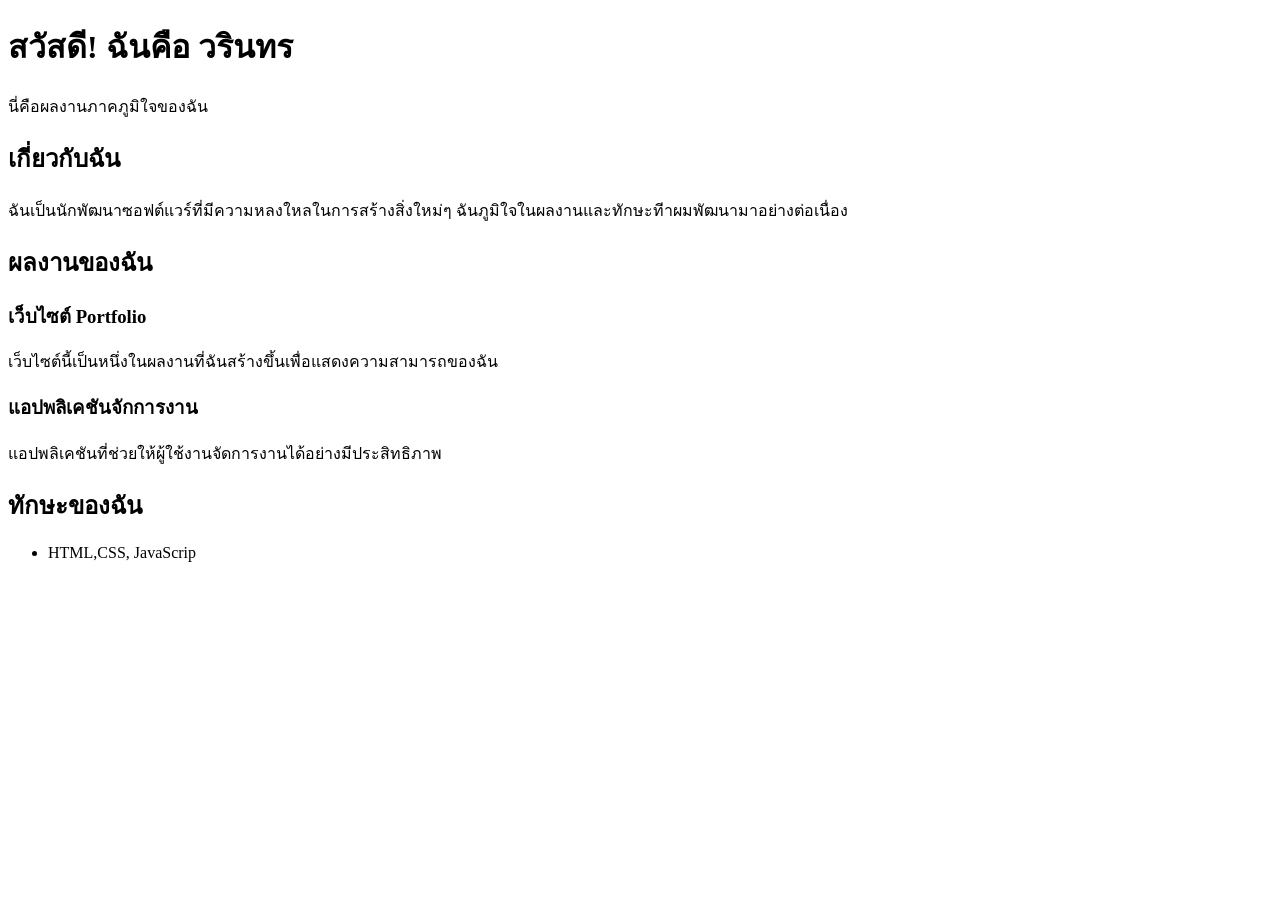
==== index.html @ ca78aa0b "Create index.html" ====
<!DOCTYPE html>
<html lang="th">
<head>
    <meta charset="UTF-8">
    <meta mame="viewport"content="width=device-width,initial-scale=1.0">
    <meta mame="description"content="เว็บไซต์แสดงผลงานและทุกษะของ วรินทร">
    <title>ความภาคภูมิใจของ วรินทร</title>
    <link rel="stylesheet" href="style.css">  
</head>
<body>
    <header>
        <h1>สวัสดี! ฉันคือ วรินทร</h1>
        <p>นี่คือผลงานภาคภูมิใจของฉัน</p> 
    </header>  

  <section id="about">
      <h2>เกี่ยวกับฉัน</h2>
      <p>ฉันเป็นนักพัฒนาซอฟต์แวร์ที่มีความหลงใหลในการสร้างสิ่งใหม่ๆ ฉันภูมิใจในผลงานและทักษะทีาผมพัฒนามาอย่างต่อเนื่อง</p>
  </section>

  <section id="projects">
      <h2>ผลงานของฉัน</h2>
      <div class="project">
          <h3>เว็บไซต์ Portfolio</h3>
          <p>เว็บไซต์นี้เป็นหนึ่งในผลงานที่ฉันสร้างขึ้นเพื่อแสดงความสามารถของฉัน</p>
      </div>
      <div class="project">
          <h3>แอปพลิเคชันจักการงาน</h3>
        <p>แอปพลิเคชันที่ช่วยให้ผู้ใช้งานจัดการงานได้อย่างมีประสิทธิภาพ</p>
 </div> 
  </section>   

<section in="skills">
  <h2>ทักษะของฉัน</h2>
  <ul>
    <li>HTML,CSS, JavaScrip</li>
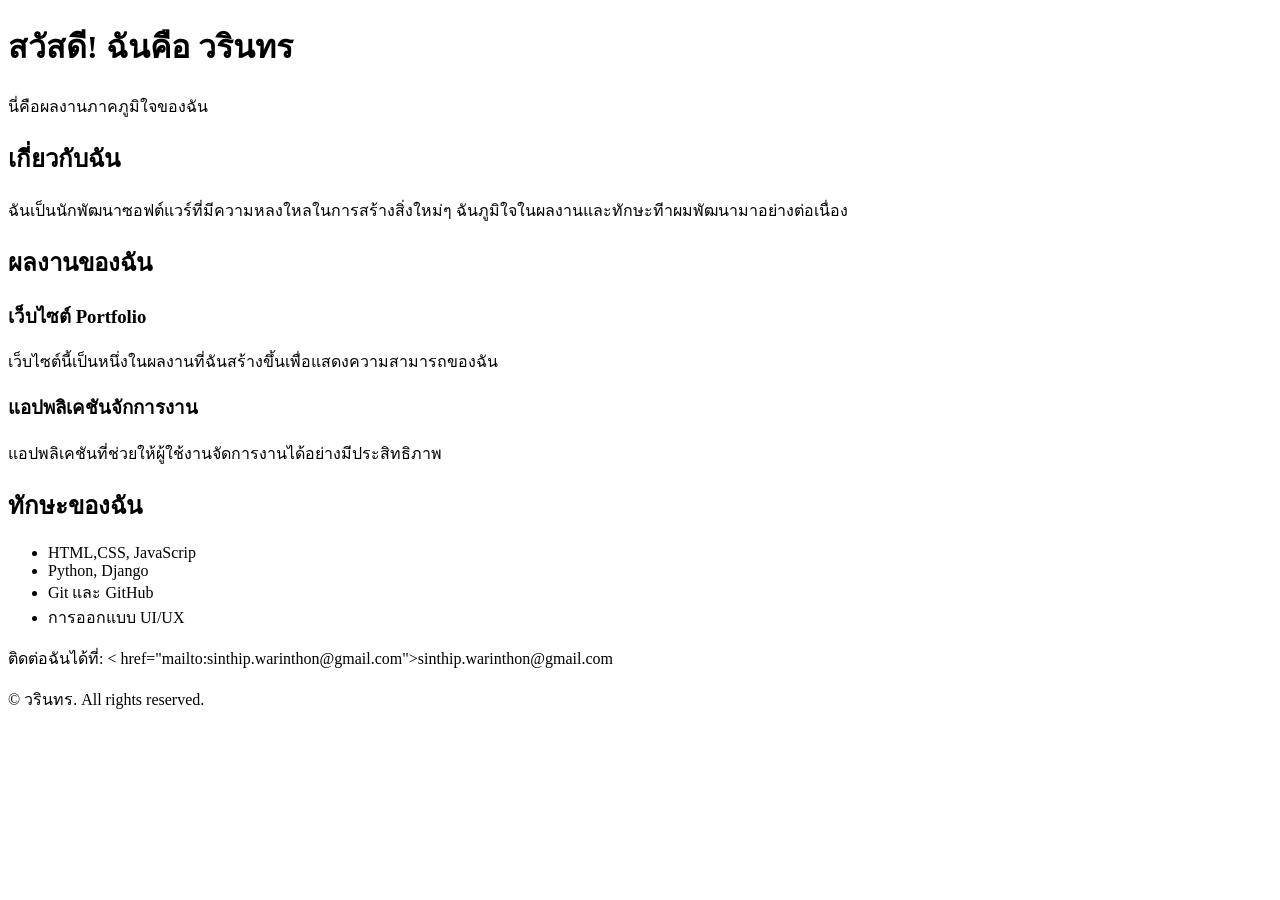
==== commit 58501b4f: "Update index.html" ====
--- a/index.html
+++ b/index.html
@@ -34,6 +34,17 @@
   <h2>ทักษะของฉัน</h2>
   <ul>
     <li>HTML,CSS, JavaScrip</li>
+    <li>Python, Django</li>
+    <li>Git และ GitHub</li>  
+    <li>การออกแบบ UI/UX</li>
+  </ul>
+</section>    
 
+</footer>
+   <p>ติดต่อฉันได้ที่: < href="mailto:sinthip.warinthon@gmail.com">sinthip.warinthon@gmail.com</a></p>
+   <p>&copy; <span id="year"></span> วรินทร. All rights reserved.</p>
+</footer>
 
-    
+<scrip src="script.js"></scrip>
+</body>
+</html>    
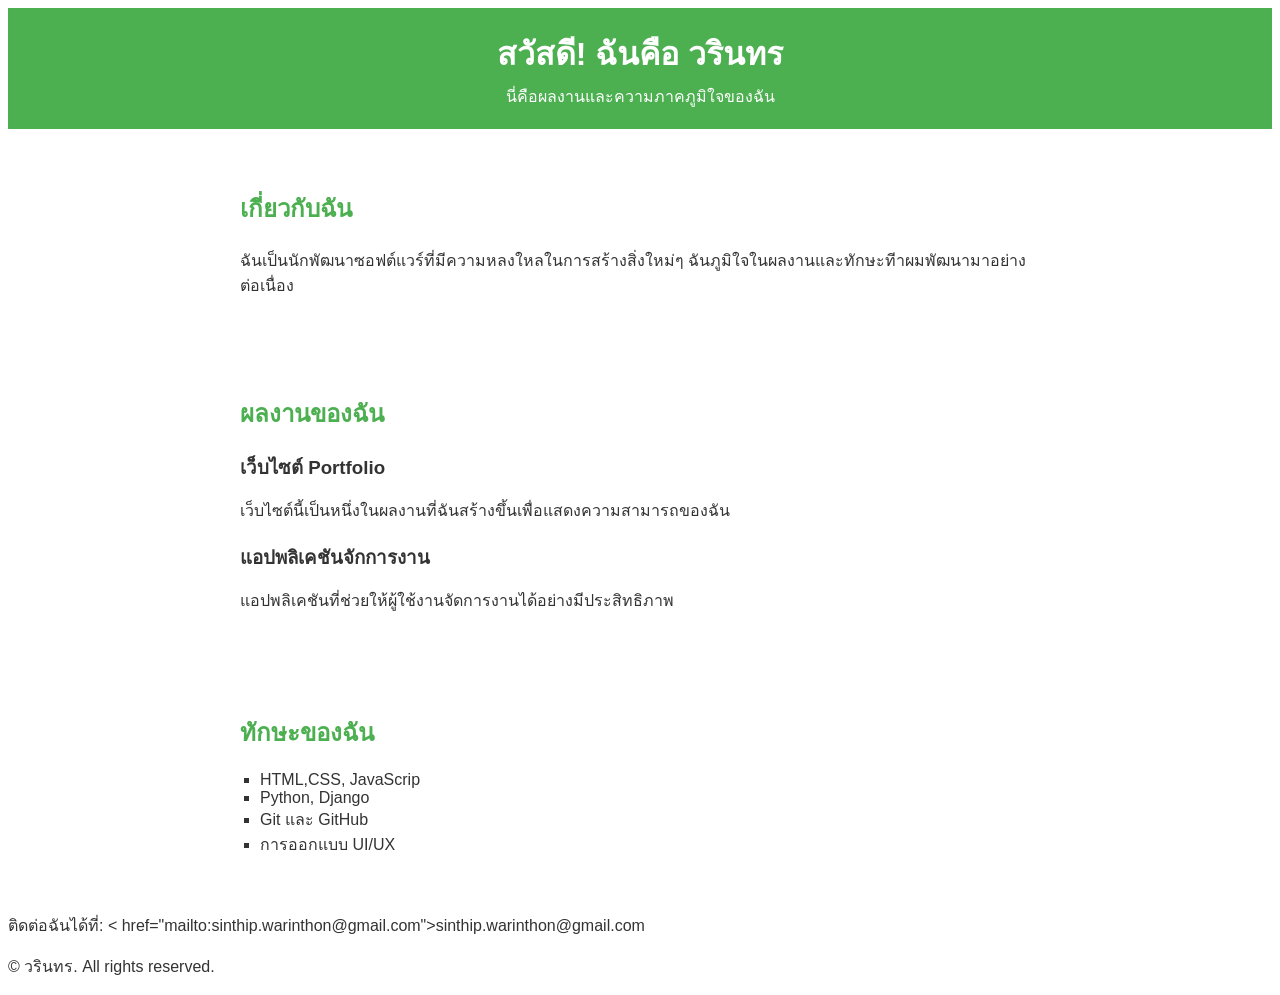
==== commit 844f82ee: "Update index.html" ====
--- a/index.html
+++ b/index.html
@@ -10,7 +10,7 @@
 <body>
     <header>
         <h1>สวัสดี! ฉันคือ วรินทร</h1>
-        <p>นี่คือผลงานภาคภูมิใจของฉัน</p> 
+        <p>นี่คือผลงานและความภาคภูมิใจของฉัน</p> 
     </header>  
 
   <section id="about">
--- a/style.css
+++ b/style.css
@@ -0,0 +1,54 @@
+body {
+    font-family: Arial, sans-serif;
+    line-height: 1.6
+    margin: 0;
+    padding: 0;
+    backgroud-color: #f4f4f4;
+    color: #333;
+}
+header {
+  background: #4CAF50;
+  color: white;
+  padding: 20px 0;
+  text-align: center;
+}
+
+header h1 {
+  margin: 0;
+}
+
+header p {
+    margin: 5px 0 0;
+}
+
+section {
+    padding: 20px;
+    margin: 20px auto;
+    max-width: 800px;
+    background: white;
+    border-radius: 8px;
+    box-shadius: 0 0 10px rgba(0, 0, 0, 0.1);
+}
+h2 {
+  color: #4CAF50;
+}
+.project {
+  margin-bottom: 20px;
+}
+.project h3 {
+  margin: 0 0 10px;
+  color: #333;
+}
+ul {
+  list-style-type: square;
+  padding-left: 20px;
+}
+footer }
+  text-align: center;
+  padding: 10px 0;
+  background: #333;
+  color: white;
+  margin-top: 20px;
+}
+  
+   
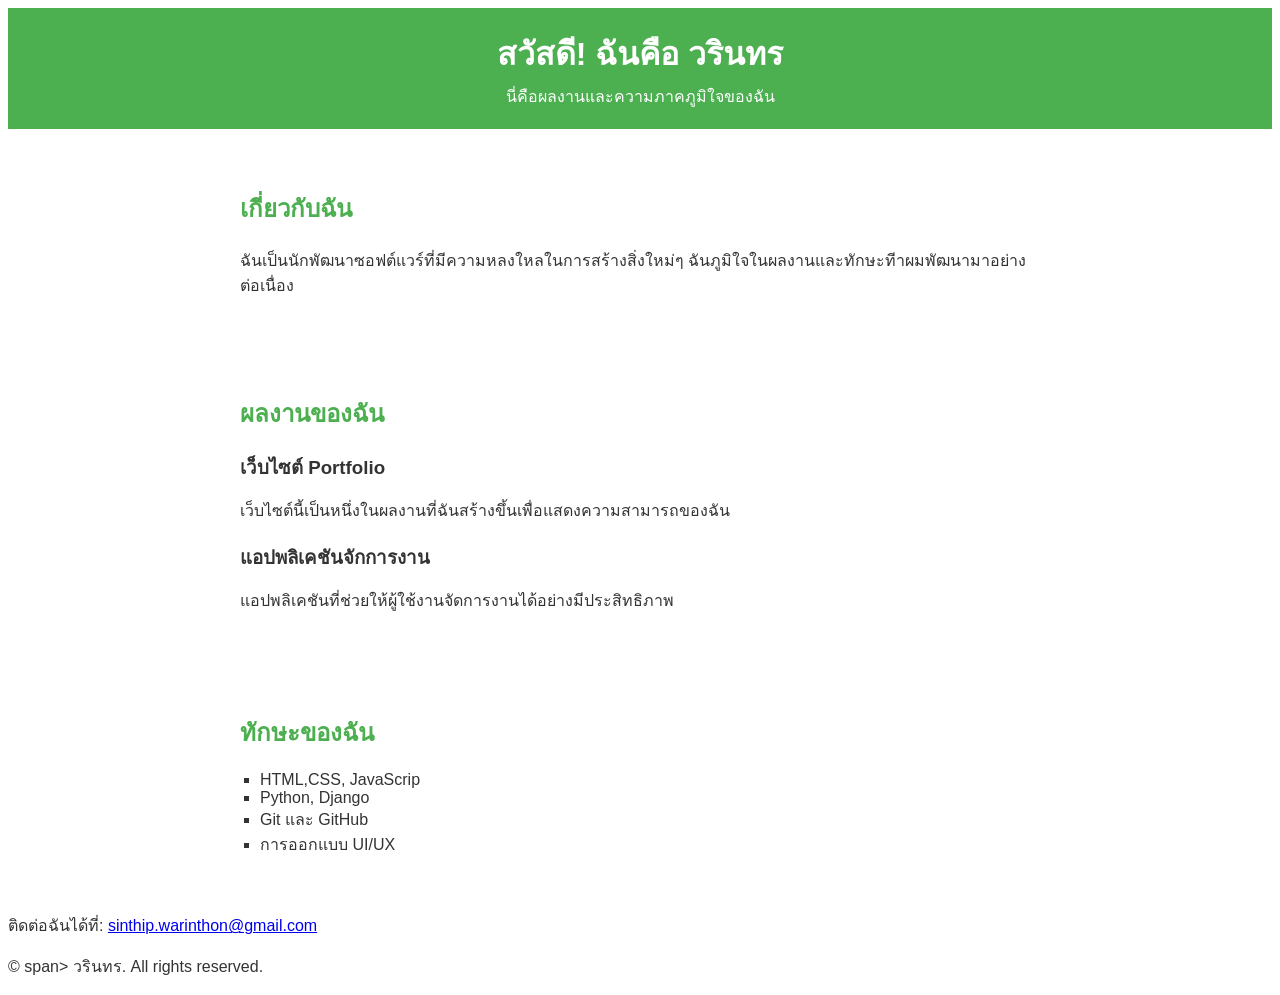
==== commit 3f5affda: "Update index.html" ====
--- a/index.html
+++ b/index.html
@@ -41,10 +41,11 @@
 </section>    
 
 </footer>
-   <p>ติดต่อฉันได้ที่: < href="mailto:sinthip.warinthon@gmail.com">sinthip.warinthon@gmail.com</a></p>
-   <p>&copy; <span id="year"></span> วรินทร. All rights reserved.</p>
+   <p>ติดต่อฉันได้ที่: <a
+href="mailto:sinthip.warinthon@gmail.com">sinthip.warinthon@gmail.com</a></p>
+   <p>&copy; <span id="year"></span>span> วรินทร. All rights reserved.</p>
 </footer>
 
-<scrip src="script.js"></scrip>
+ <scrip src="script.js"></scrip>
 </body>
 </html>    
--- a/style.css
+++ b/style.css
@@ -25,7 +25,7 @@
     padding: 20px;
     margin: 20px auto;
     max-width: 800px;
-    background: white;
+    background-color: white;
     border-radius: 8px;
     box-shadius: 0 0 10px rgba(0, 0, 0, 0.1);
 }
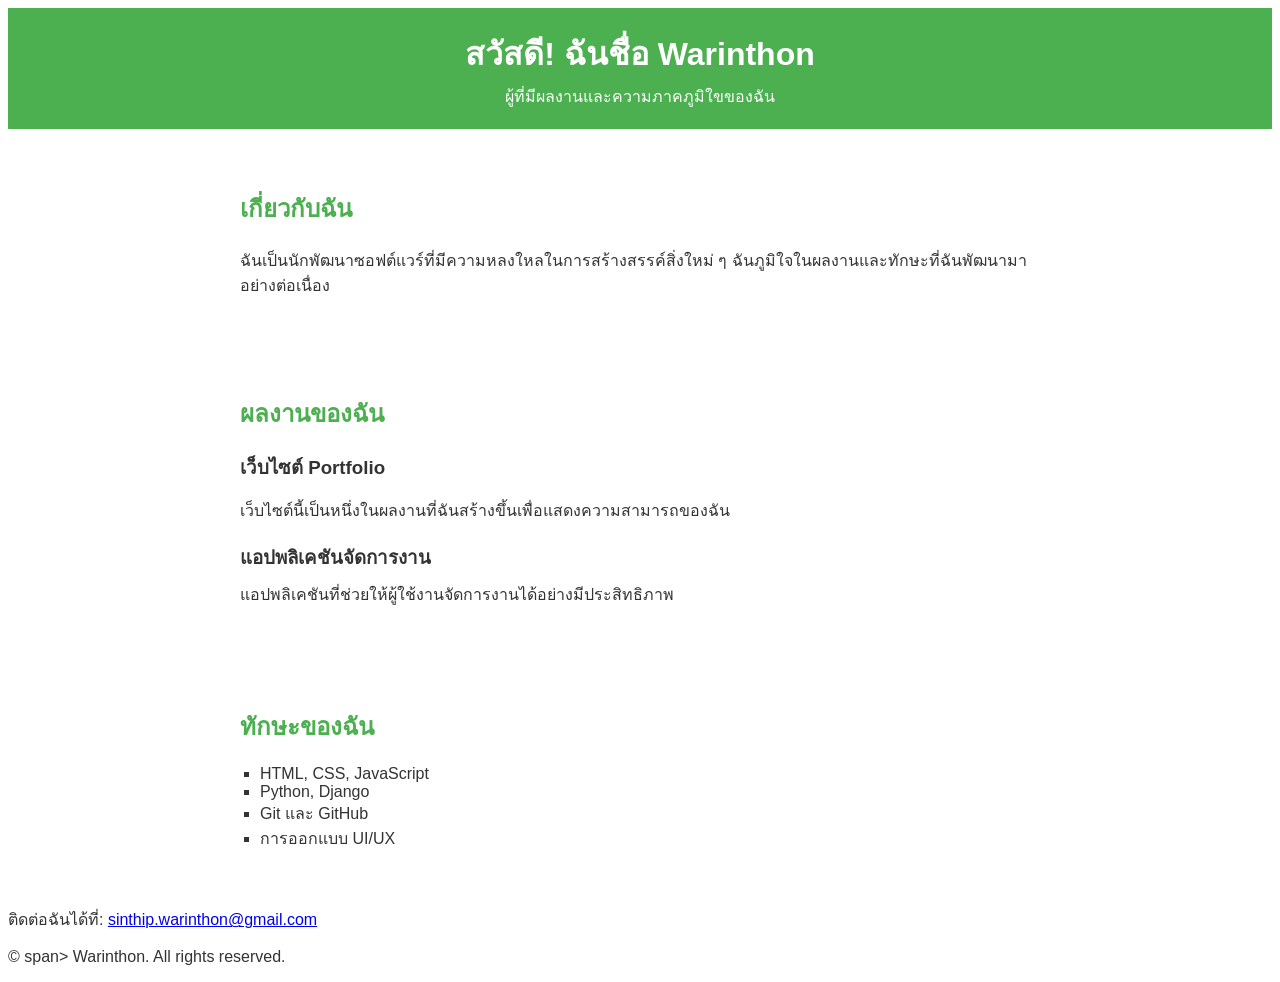
==== commit 327a998a: "Update index.html" ====
--- a/index.html
+++ b/index.html
@@ -2,50 +2,56 @@
 <html lang="th">
 <head>
     <meta charset="UTF-8">
-    <meta mame="viewport"content="width=device-width,initial-scale=1.0">
-    <meta mame="description"content="เว็บไซต์แสดงผลงานและทุกษะของ วรินทร">
-    <title>ความภาคภูมิใจของ วรินทร</title>
-    <link rel="stylesheet" href="style.css">  
+    <meta name="viewport" content="width=device-width, initial-scale=1.0">
+    <meta name="description" content="เว็บไซต์แนะนำผลงานและทักษะของ Warinthon">
+    <title>ความภาคภูมิใจของ Warinthon</title>
+    <link rel="stylesheet" href="style.css">
 </head>
 <body>
+    <!-- ส่วนหัวของเว็บไซต์ -->
     <header>
-        <h1>สวัสดี! ฉันคือ วรินทร</h1>
-        <p>นี่คือผลงานและความภาคภูมิใจของฉัน</p> 
-    </header>  
+        <h1>สวัสดี! ฉันชื่อ Warinthon</h1>
+        <p>ผู้ที่มีผลงานและความภาคภูมิใขของฉัน</p>
+    </header>
 
+  <!-- ส่วนเกี่ยวกับตัวเอง -->
   <section id="about">
       <h2>เกี่ยวกับฉัน</h2>
-      <p>ฉันเป็นนักพัฒนาซอฟต์แวร์ที่มีความหลงใหลในการสร้างสิ่งใหม่ๆ ฉันภูมิใจในผลงานและทักษะทีาผมพัฒนามาอย่างต่อเนื่อง</p>
+      <p>ฉันเป็นนักพัฒนาซอฟต์แวร์ที่มีความหลงใหลในการสร้างสรรค์สิ่งใหม่ ๆ ฉันภูมิใจในผลงานและทักษะที่ฉันพัฒนามาอย่างต่อเนื่อง</p>
   </section>
 
+  <!-- ส่วนแสดงผลงาน -->
   <section id="projects">
-      <h2>ผลงานของฉัน</h2>
-      <div class="project">
-          <h3>เว็บไซต์ Portfolio</h3>
+        <h2>ผลงานของฉัน</h2>
+        <div class="project">
+            <h3>เว็บไซต์ Portfolio</h3>
           <p>เว็บไซต์นี้เป็นหนึ่งในผลงานที่ฉันสร้างขึ้นเพื่อแสดงความสามารถของฉัน</p>
-      </div>
-      <div class="project">
-          <h3>แอปพลิเคชันจักการงาน</h3>
-        <p>แอปพลิเคชันที่ช่วยให้ผู้ใช้งานจัดการงานได้อย่างมีประสิทธิภาพ</p>
- </div> 
-  </section>   
+        </div>
+        <div class="project">
+            <h3>แอปพลิเคชันจัดการงาน</h3
+            <p>แอปพลิเคชันที่ช่วยให้ผู้ใช้งานจัดการงานได้อย่างมีประสิทธิภาพ</p>
+        </div>
+   </section>
 
-<section in="skills">
-  <h2>ทักษะของฉัน</h2>
-  <ul>
-    <li>HTML,CSS, JavaScrip</li>
-    <li>Python, Django</li>
-    <li>Git และ GitHub</li>  
-    <li>การออกแบบ UI/UX</li>
-  </ul>
-</section>    
+  <!-- ส่วนแสดงทักษะ -->
+  <section id="skills">
+       <h2>ทักษะของฉัน</h2>
+       <ul>
+           <li>HTML, CSS, JavaScript</li>
+           <li>Python, Django</li>
+           <li>Git และ GitHub</li>
+           <li>การออกแบบ UI/UX</li>
+       </ul>
+  </section>
 
-</footer>
-   <p>ติดต่อฉันได้ที่: <a
+  <!-- ส่วนติดต่อและลิขสิทธิ์ -->
+  <footer>
+       <p>ติดต่อฉันได้ที่: <a
 href="mailto:sinthip.warinthon@gmail.com">sinthip.warinthon@gmail.com</a></p>
-   <p>&copy; <span id="year"></span>span> วรินทร. All rights reserved.</p>
-</footer>
+       <p>&copy; <span id="year"></span>span> Warinthon. All rights reserved. </p>
+  </footer>
 
- <scrip src="script.js"></scrip>
-</body>
-</html>    
+  <!--ลิงก์ไปยัง JavaScript -->
+  <script src="script.js"></script>
+</body> 
+</html>
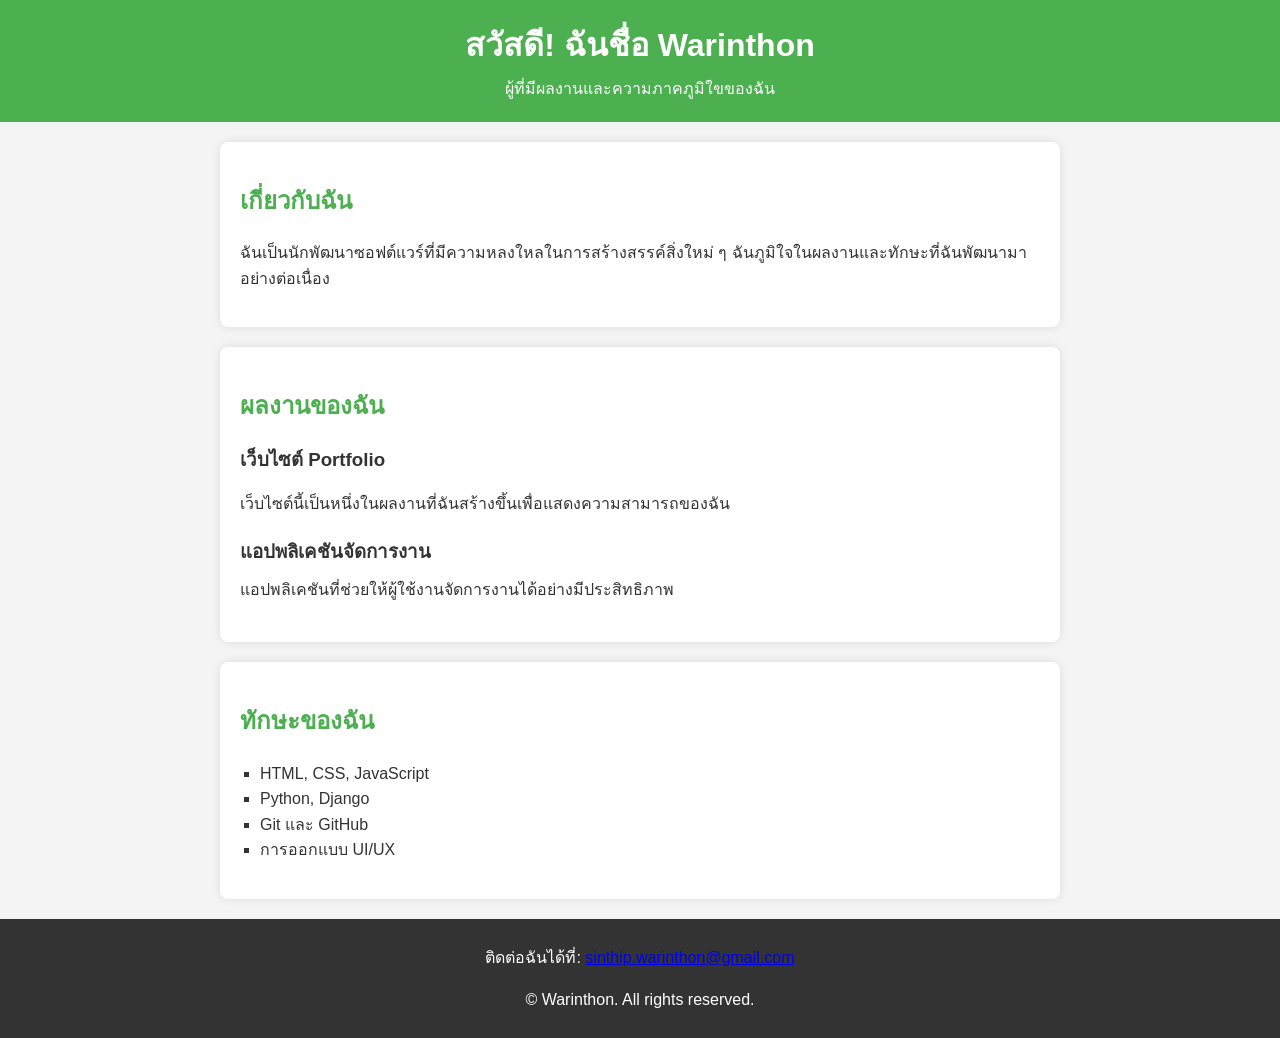
==== commit ae563240: "Update index.html" ====
--- a/index.html
+++ b/index.html
@@ -48,7 +48,7 @@
   <footer>
        <p>ติดต่อฉันได้ที่: <a
 href="mailto:sinthip.warinthon@gmail.com">sinthip.warinthon@gmail.com</a></p>
-       <p>&copy; <span id="year"></span>span> Warinthon. All rights reserved. </p>
+       <p>&copy; <span id="year"></span> Warinthon. All rights reserved. </p>
   </footer>
 
   <!--ลิงก์ไปยัง JavaScript -->
--- a/style.css
+++ b/style.css
@@ -1,54 +1,49 @@
 body {
-    font-family: Arial, sans-serif;
-    line-height: 1.6
-    margin: 0;
-    padding: 0;
-    backgroud-color: #f4f4f4;
-    color: #333;
+  font-family: Arial, sans-serif;
+  line-height: 1.6;
+  margin: 0;
+  padding: 0;
+  background-color: #f4f4f4;
+  color: #333;
 }
 header {
-  background: #4CAF50;
-  color: white;
-  padding: 20px 0;
-  text-align: center;
+   background: #4CAF50; 
+   color: white;
+   padding: 20px 0;
+   text-align: center;
 }
-
 header h1 {
-  margin: 0;
+    margin:0;
 }
-
 header p {
-    margin: 5px 0 0;
+   margin: 5px 0 0;
 }
-
 section {
-    padding: 20px;
-    margin: 20px auto;
-    max-width: 800px;
-    background-color: white;
-    border-radius: 8px;
-    box-shadius: 0 0 10px rgba(0, 0, 0, 0.1);
+   padding: 20px;
+   margin: 20px auto;
+   max-width: 800px;
+   background-color: white;
+   border-radius: 8px;
+   box-shadow: 0 0 10px rgba(0, 0, 0, 0.1);
 }
 h2 {
   color: #4CAF50;
 }
 .project {
-  margin-bottom: 20px;
+    margin-bottom: 20px;
 }
 .project h3 {
-  margin: 0 0 10px;
-  color: #333;
+    margin: 0 0 10px;
+    color: #333;
 }
-ul {
-  list-style-type: square;
-  padding-left: 20px;
+ul { 
+    list-style-type: square;
+    padding-left: 20px;
 }
-footer }
-  text-align: center;
-  padding: 10px 0;
-  background: #333;
-  color: white;
-  margin-top: 20px;
+footer {
+    text-align: center;
+    padding: 10px 0;
+    background: #333;
+    color: white;
+    margin-top: 20px;
 }
-  
-   
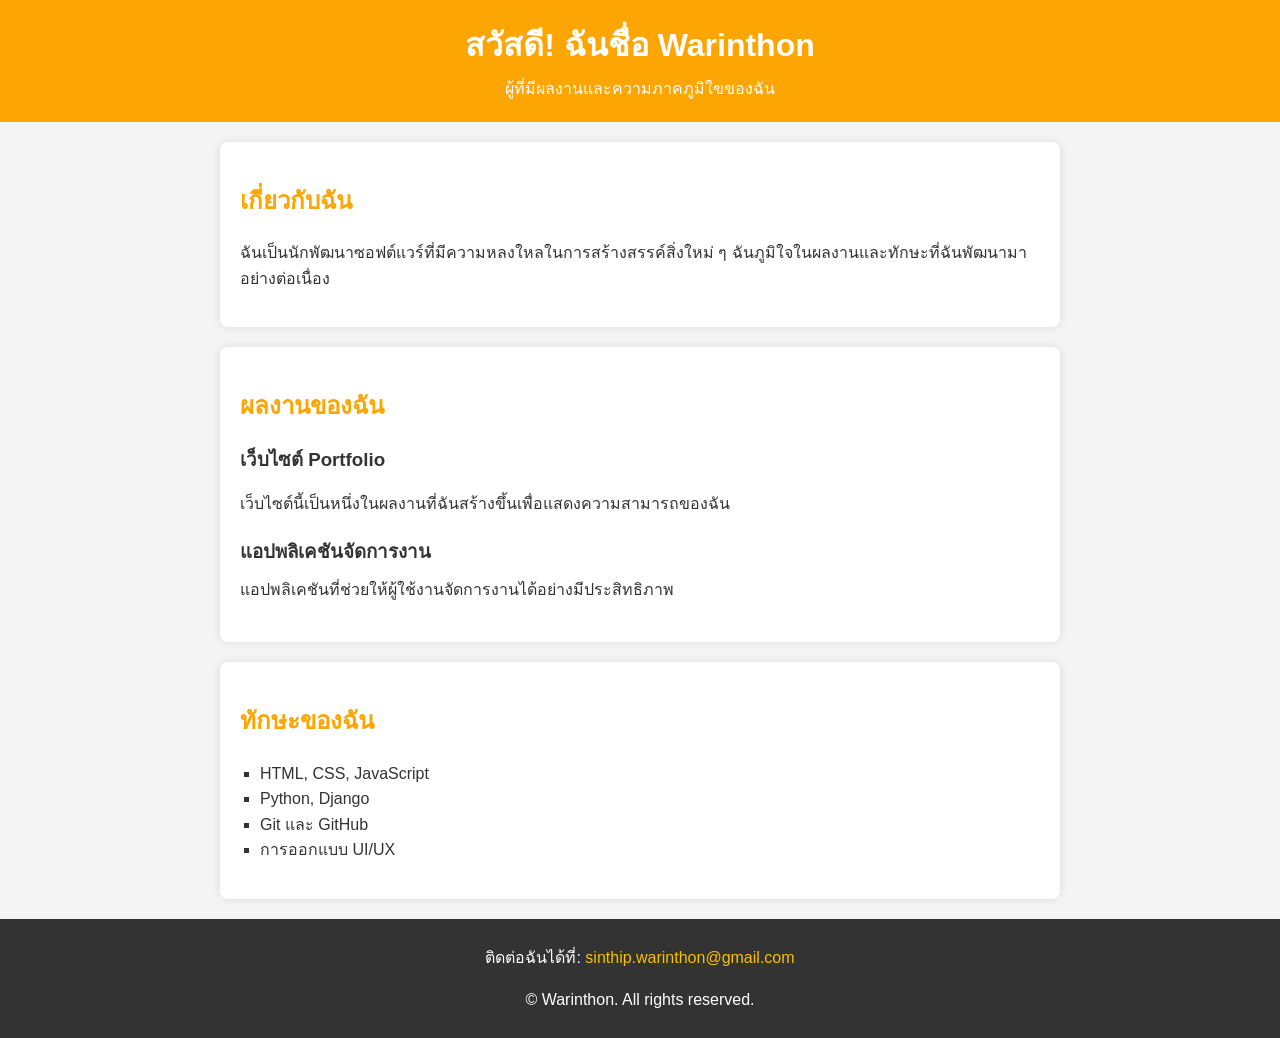
==== commit c82ad23d: "Update index.html" ====
--- a/index.html
+++ b/index.html
@@ -47,7 +47,7 @@
   <!-- ส่วนติดต่อและลิขสิทธิ์ -->
   <footer>
        <p>ติดต่อฉันได้ที่: <a
-href="mailto:sinthip.warinthon@gmail.com">sinthip.warinthon@gmail.com</a></p>
+href="sinthip.warinthon@gmail.com">sinthip.warinthon@gmail.com</a></p>
        <p>&copy; <span id="year"></span> Warinthon. All rights reserved. </p>
   </footer>
 
--- a/style.css
+++ b/style.css
@@ -7,7 +7,7 @@
   color: #333;
 }
 header {
-   background: #4CAF50; 
+   background: #fca503;
    color: white;
    padding: 20px 0;
    text-align: center;
@@ -27,7 +27,7 @@
    box-shadow: 0 0 10px rgba(0, 0, 0, 0.1);
 }
 h2 {
-  color: #4CAF50;
+  color: #fca503;
 }
 .project {
     margin-bottom: 20px;
@@ -47,3 +47,7 @@
     color: white;
     margin-top: 20px;
 }
+footer a {
+  color : #fcbe03;
+  text-decoration: none;
+}
